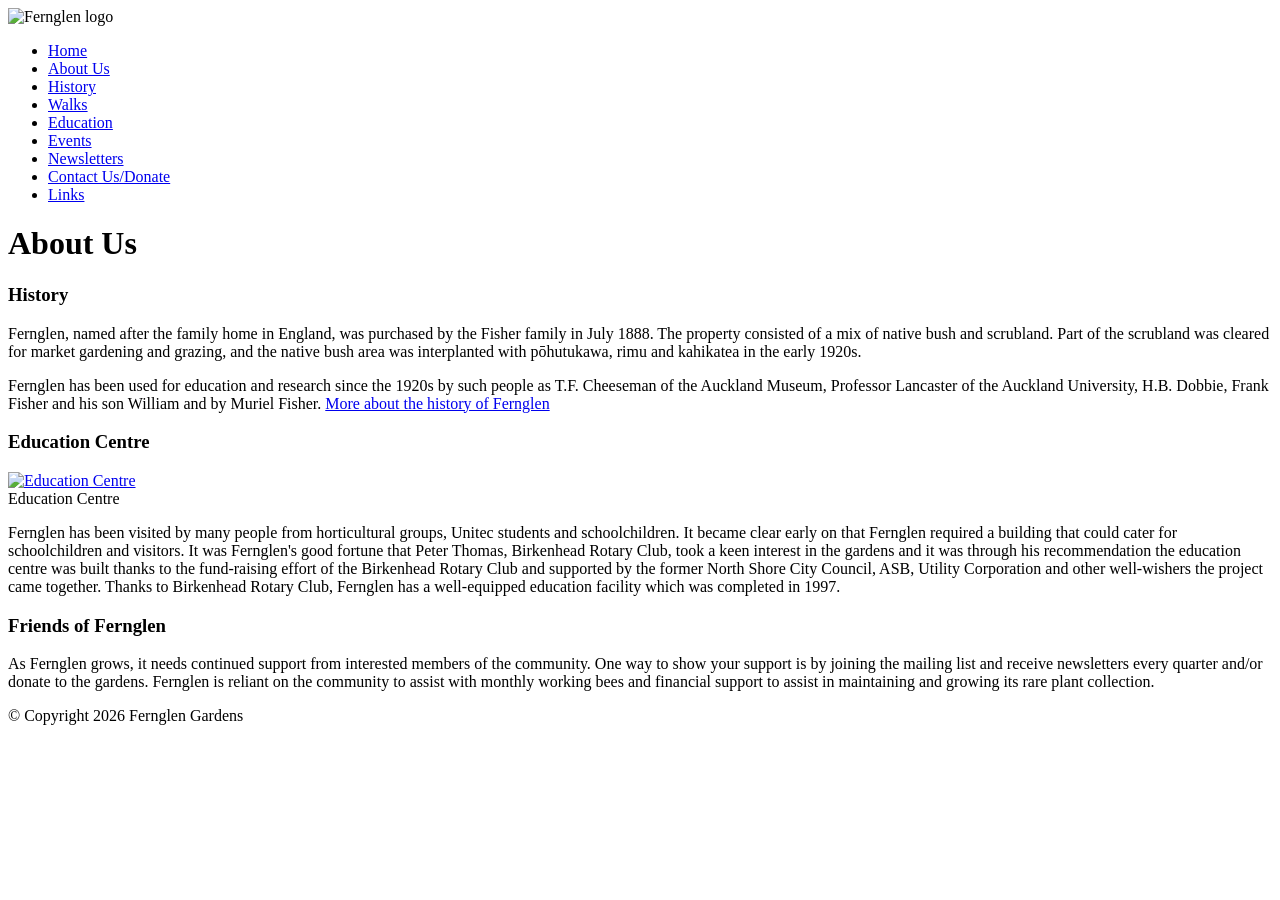
==== aboutus.html @ 90a9030f "added initial Eco Day page and updated copyright to 2026" ====
<!DOCTYPE html>
<html xmlns="http://www.w3.org/1999/xhtml" lang="en">


<head>

  <title>About Us Page</title>

  <meta charset="utf-8" />
  <meta http-equiv="Content-Type" content="text/html" />
  <meta name="description" content="Fernglen Native Gardens are devoted solely to the growing and preservation of New Zealand plants, consisting of approximately 9 acres of Kauri Association bush, half an acre of which is under cultivation.">
  <meta name="keywords" content="fernglen, native plants, New Zealand native plants, Auckland walks, bush walk, gardens,ferns">

  <link href="styles/fgstyles.css" type="text/css" rel="stylesheet">

</head>


<body>

  <header>
    <img src="images/banner.gif" alt="Fernglen logo">
  </header>
  
  <div class="container">
    
    <aside class="sidemenu">
      <ul>
        <li><a href="index.html">Home</a></li>
        <li><a href="aboutus.html" class="selected">About Us</a></li>
        <li><a href="history.html">History</a></li>
        <li><a href="walk.html">Walks</a></li>
        <li><a href="educate.html">Education</a></li>
        <li><a href="events.html">Events</a></li>
        <li><a href="newsletters.html">Newsletters</a></li>
        <li><a href="contactus.html">Contact Us/Donate</a></li>
        <li><a href="links.html">Links</a></li>
      </ul>
    </aside>
    
    <main class="content">
      
      <h1>About Us</h1>
      
      <h3>History</h3>
      
      <p>Fernglen, named after the family home in England, was purchased by the Fisher family in July 1888. The property consisted of a mix of native bush and scrubland. Part of the scrubland was cleared for market gardening and grazing, and the native bush area was interplanted with pōhutukawa, rimu and kahikatea in the early 1920s. </p>
      
      <p>Fernglen has been used for education and research since the 1920s by such people as T.F. Cheeseman of the Auckland Museum, Professor Lancaster of the Auckland University, H.B. Dobbie, Frank Fisher and his son William and by Muriel Fisher. <a href="history.html">More about the history of Fernglen</a> </p>
      
      <h3>Education Centre</h3>
      
      <div class="imageR">
        <a href="images/education-centre-outside.webp" target="_blank"><img class="embeddedImage" src="images/education-centre-outside.webp" alt="Education Centre"></a>
        <div class="caption">Education Centre</div>
      </div>

      <p>Fernglen has been visited by many people from horticultural groups, Unitec students and schoolchildren. It became clear early on that Fernglen required a building that could cater for schoolchildren and visitors. It was Fernglen's good fortune that Peter Thomas, Birkenhead Rotary Club, took a keen interest in the gardens and it was through his recommendation the education centre was built thanks to the fund-raising effort of the Birkenhead Rotary Club and supported by the former North Shore City Council, ASB, Utility Corporation and other well-wishers the project came together. Thanks to Birkenhead Rotary Club, Fernglen has a well-equipped education facility which was completed in 1997.</p>

      <h3>Friends of Fernglen</h3>
      
      <p>As Fernglen grows, it needs continued support from interested members of the community. One way to show your support is by joining the mailing list and receive newsletters every quarter and/or donate to the gardens. Fernglen is reliant on the community to assist with monthly working bees and financial support to assist in maintaining and growing its rare plant collection.</p>
      
    </main>
  </div>
    
  <footer>
    &copy; Copyright 2026 Fernglen Gardens
  </footer>
      
</body>

</html>
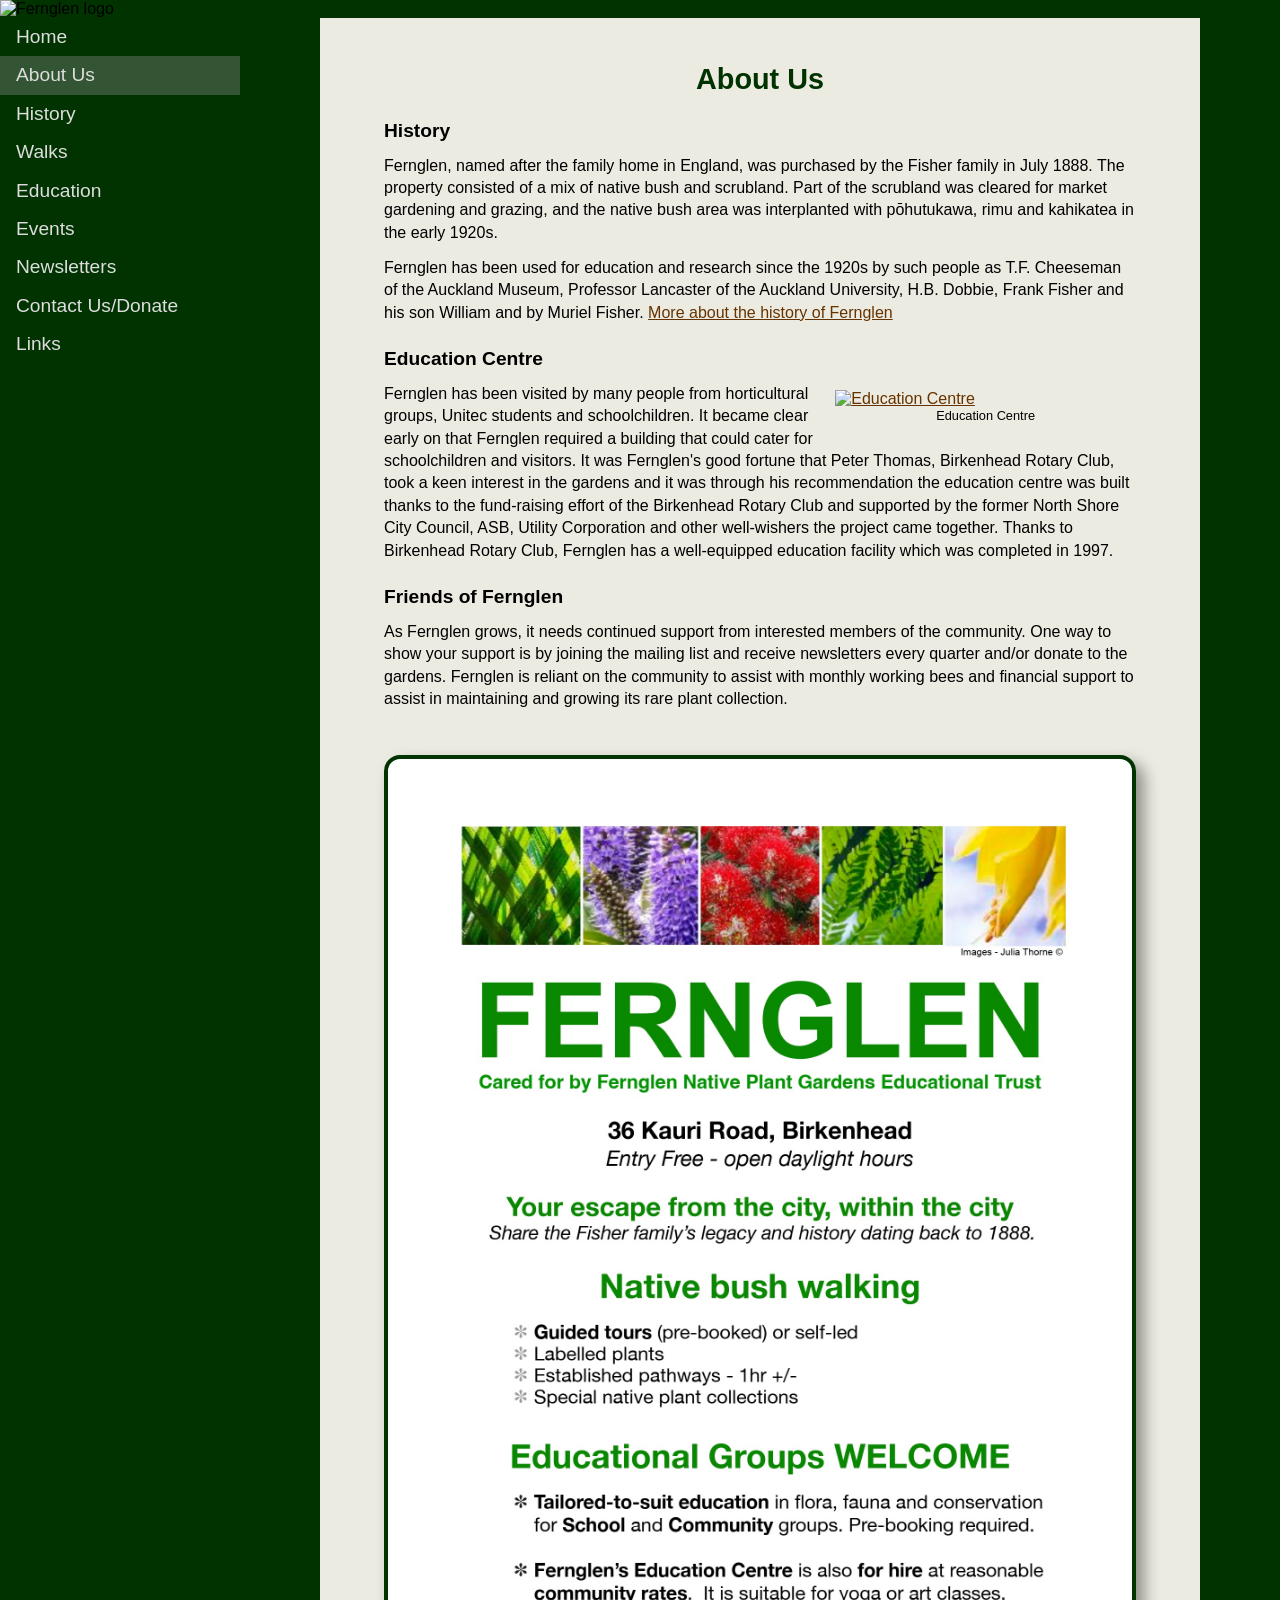
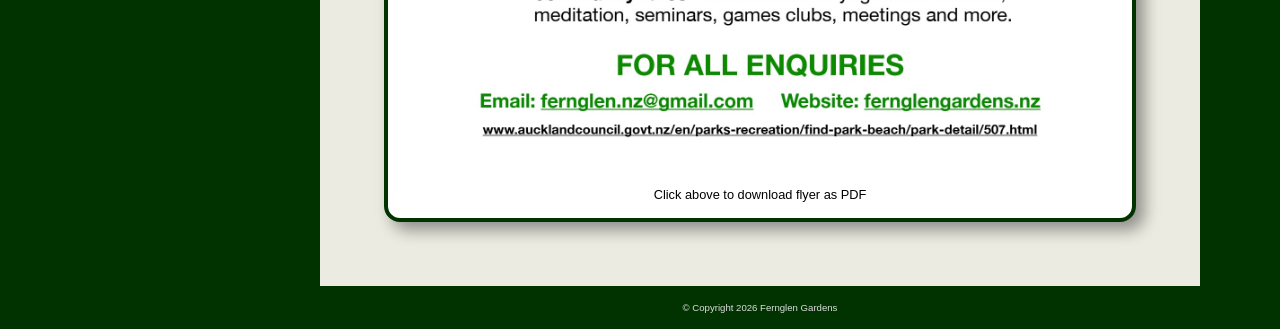
==== commit 4aa4cce1: "added Fernglen flyer and Eco Day flyer" ====
--- a/aboutus.html
+++ b/aboutus.html
@@ -61,6 +61,13 @@
       
       <p>As Fernglen grows, it needs continued support from interested members of the community. One way to show your support is by joining the mailing list and receive newsletters every quarter and/or donate to the gardens. Fernglen is reliant on the community to assist with monthly working bees and financial support to assist in maintaining and growing its rare plant collection.</p>
       
+      <div style="clear: both;"></div>
+
+      <div class="imageW">
+        <a href="assets/Fernglen Flyer 2026.pdf" target="_blank"><img class="embeddedImage" src="images/Fernglen Flyer 2026.jpg" alt="Fernglen Flyer 2026"></a>
+        <div class="caption">Click above to download flyer as PDF</div>
+      </div>
+
     </main>
   </div>
     
--- a/styles/fgstyles.css
+++ b/styles/fgstyles.css
@@ -0,0 +1,314 @@
+/* Layout */
+
+html {
+  height: 100%;
+}
+
+html, body {
+  min-height: 100%;
+}
+
+body {
+  display: flex;
+  flex-direction: column;
+  padding: 0;
+  margin: 0;
+}
+
+header {
+  flex: none;
+}
+
+.container {
+  display: flex;
+  flex: 1;
+}
+
+.sidemenu {
+  flex: none;
+  width: 15rem;
+  padding: 0;
+}
+
+.content {
+  flex: 1;
+  margin: 0rem 5rem 0rem 5rem;
+  padding: 1em 4em 2em 4em;
+}
+
+footer {
+  flex: none;
+  margin-top: 1rem;
+  margin-bottom: 1rem;
+  margin-left: 15rem;
+  text-align: center;
+}
+
+/* Formatting */
+
+body {
+  font-family: Helvetica, Arial, sans-serif;
+  color: #000000;
+  background-color: #030;
+  font-weight: normal;
+}
+
+.content {
+  background-color: #ecebe1;
+}
+
+footer {
+  color: #ddd;
+  font-size: 0.6em;
+}
+
+h1 {
+  font-size: 1.8em;
+  color: #030;
+  text-align: center;
+  margin-top: 1em;
+}
+
+h2 {
+  font-size: 1.4em;
+}
+
+h3 {
+  font-size: 1.2em;
+  margin: 1.25em 0em 0.5em 0em;
+}
+
+ul,
+li,
+p {
+  font-size: 1em;
+  text-align: left;
+  font-weight: normal;
+  line-height: 1.4em;
+  margin: 0.8em 0;
+}
+
+p {
+  padding: 0;
+}
+
+ul {
+  padding: 0em 0.5em;
+}
+
+li {
+  margin: 0.3em 0.6em;
+}
+
+a {
+  font-weight: normal;
+}
+
+a:link {
+  color: #630;
+}
+
+a:visited {
+  color: #030;
+}
+
+a:hover {
+  color: #003300;
+}
+
+a:active {
+  color: #ffffff;
+}
+
+.sidemenu {
+  background: #030;
+}
+
+.sidemenu ul {
+  margin: 0;
+  padding: 0;
+}
+
+.sidemenu li {
+  list-style: none;
+  margin: 0;
+  padding: 0;
+}
+
+.sidemenu a {
+  color: #ddd;
+  font-size: 1.2em;
+  font-weight: normal;
+  text-decoration: none;
+  margin: 0;
+  padding: 0.5rem 1rem;
+  display: block;
+}
+
+.sidemenu a:hover {
+  background: #464;
+}
+
+.sidemenu .selected {
+  background: #353;
+}
+
+.sidemenu_sub a {
+  color: #ccc;
+  font-size: 1em;
+  padding: 0.5em 0.5em 0.5em 2em;
+}
+
+
+.caption {
+  font-size: 0.8em;
+  text-align: center;
+  font-weight: normal;
+}
+
+.botanic_name {
+  font-style: italic;
+}
+
+.pindent {
+  text-indent: 1em;
+}
+
+.pindnosp {
+  text-indent: 1em;
+  margin-top: 0em;
+  margin-bottom: 0em;
+}
+
+.about {
+  color: #ffffff;
+  font-size: 0.6em;
+}
+
+.about a:link {
+  color: #ffffff;
+}
+
+.about a:hover {
+  color: #66cc66;
+}
+
+.about a:visited {
+  color: #ffffff;
+}
+
+#footer {
+  color: #ddd;
+  text-align: center;
+  font-size: 0.6em;
+  margin-top: 1em;
+  margin-bottom: 1em;
+}
+
+#content {
+  background-color: #ecebe1;
+  margin: 0rem 5rem 0rem 5rem;
+  height: 100%;
+  text-align: left;
+  vertical-align: top;
+  padding: 1em 4em 2em 4em;
+  overflow: hidden;
+}
+
+.fgphotoR {
+  float: right;
+  padding: 10px 0px 10px 20px;
+}
+
+.fgphotoL {
+  float: left;
+  padding: 10px 20px 10px 0px;
+}
+
+.note {
+  font-size: 1.2em;
+  font-weight: bold;
+  color: #700;
+}
+
+.top {
+  font-size: 0.8em;
+  color: #003300;
+}
+
+.tborder {
+  padding-left: 0.4em;
+  padding-right: 0.5em;
+  padding-top: 0em;
+  border-top-width: 1px;
+  margin-top: 0em;
+  border-top-style: solid;
+  border-right-style: none;
+  border-left-style: none;
+  border-bottom-style: none;
+  border-top-color: #030;
+}
+
+/* ----------- new CSS ----------- */
+
+.embeddedImage {
+  border: 0;
+  width: 100%;
+}
+
+.imageR {
+  float: right;
+  width: 40%;
+  padding: 10px 0px 10px 20px;
+}
+
+.imageL {
+  float: left;
+  width: 40%;
+  padding: 10px 20px 10px 0px;
+}
+
+.imageW {
+  max-width: 50em;
+  margin: 2em auto;
+  border: 0.3em solid #030;
+  border-radius: 1em;
+  padding: 1em;
+  background-color: white;
+  box-shadow: 0.5em 0.5em 1em #0006;
+  text-align: center;
+}
+
+.layouttable {
+  border-spacing: 0;
+  font-size: 1em;
+  text-align: left;
+  font-weight: normal;
+  line-height: 1.4em;
+}
+
+.layouttable td {
+  padding: 0 1em 0 0;
+}
+
+
+/* --- Landing page notes --- */
+
+.landingPageNotes {
+  max-width: 50em;
+  margin: 2em auto;
+  border: 0.3em solid #030;
+  border-radius: 1em;
+  padding: 1em;
+  background-color: white;
+  box-shadow: 0.5em 0.5em 1em #0006;
+  text-align: center;
+}
+
+.landingPageNotes p {
+  text-align: center;
+}
+
+.landingPageNotes li {
+  text-align: center;
+}
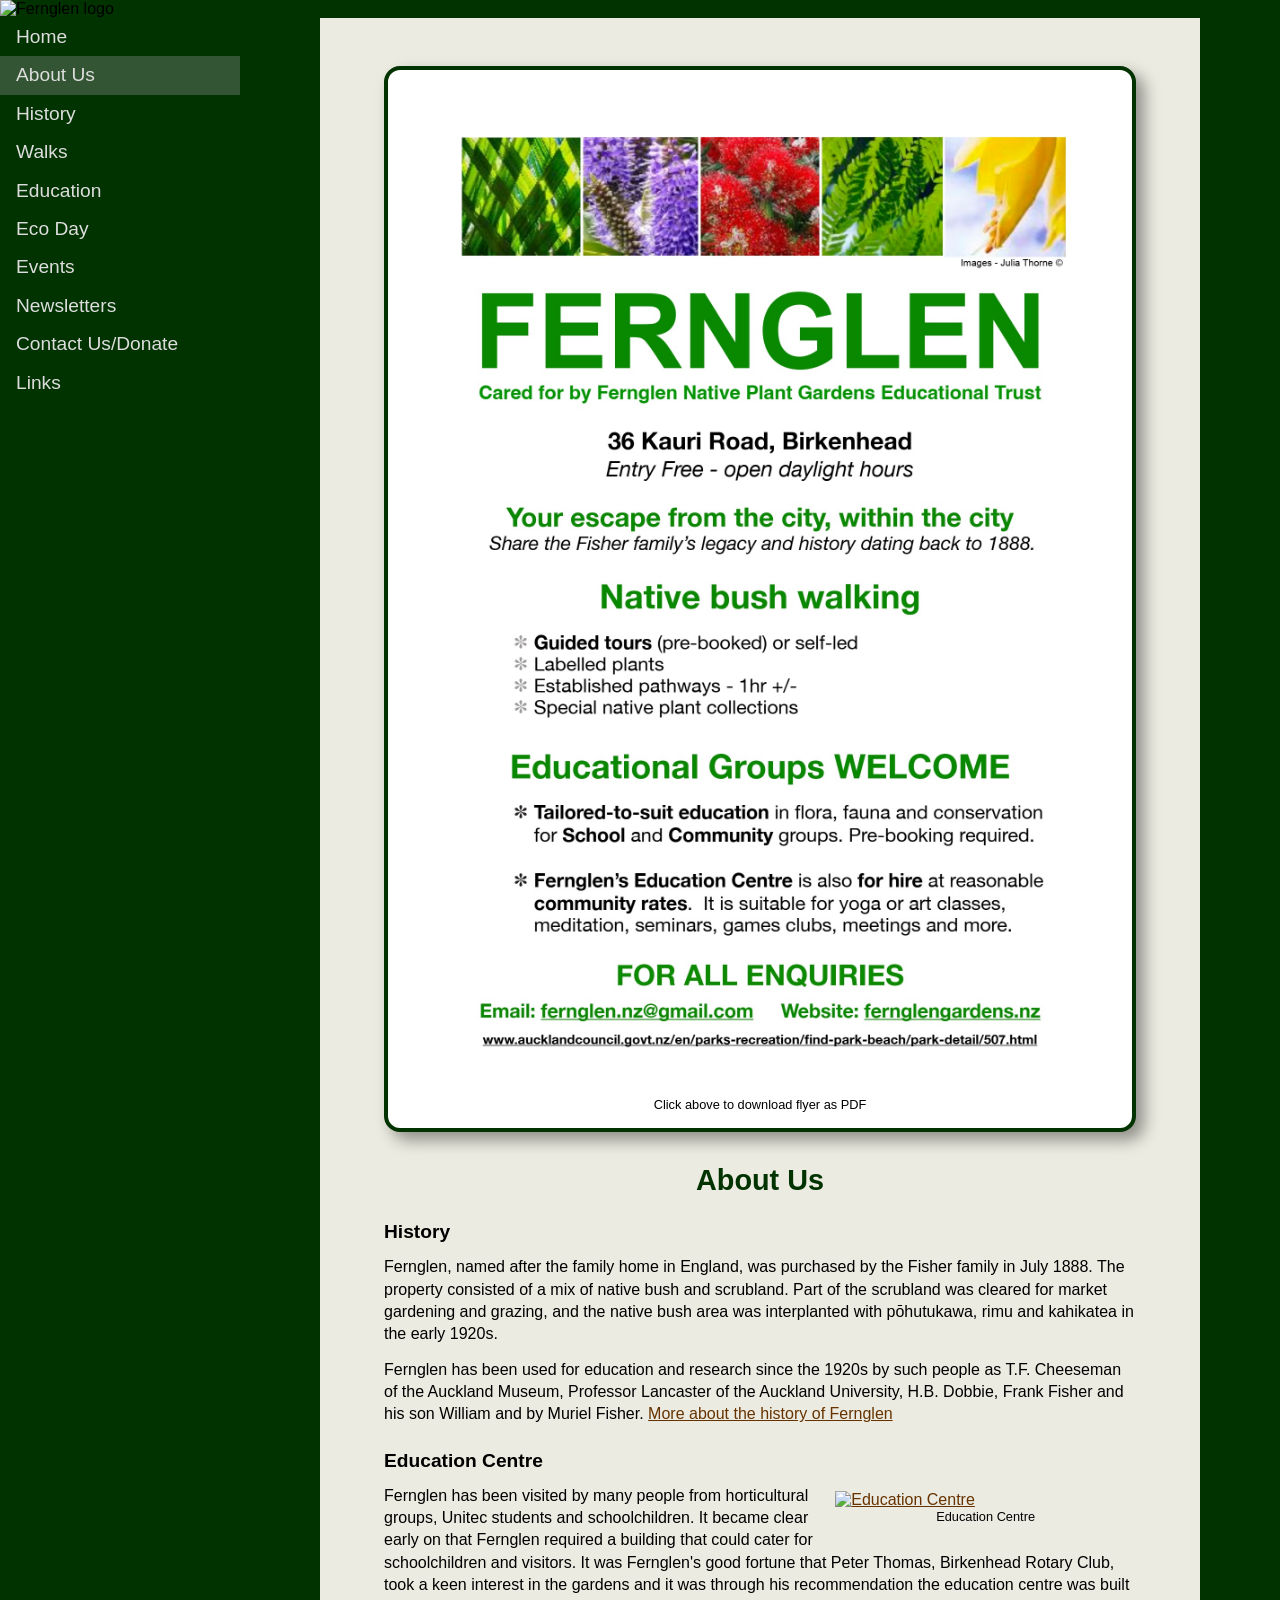
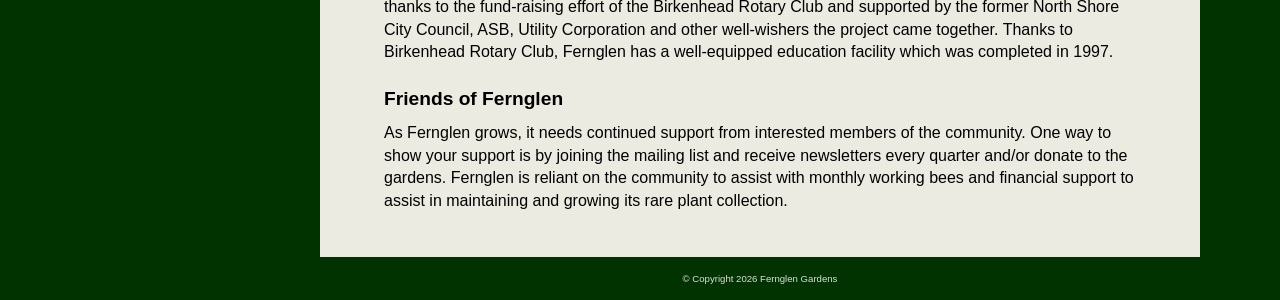
==== commit adc4bc8a: "- linked up new Eco Day page - added the Eco Day flyer to the home and events pages" ====
--- a/aboutus.html
+++ b/aboutus.html
@@ -31,6 +31,7 @@
         <li><a href="history.html">History</a></li>
         <li><a href="walk.html">Walks</a></li>
         <li><a href="educate.html">Education</a></li>
+        <li><a href="ecoday.html">Eco Day</a></li>
         <li><a href="events.html">Events</a></li>
         <li><a href="newsletters.html">Newsletters</a></li>
         <li><a href="contactus.html">Contact Us/Donate</a></li>
@@ -40,6 +41,11 @@
     
     <main class="content">
       
+      <div class="imageW">
+        <a href="assets/Fernglen Flyer 2026.pdf" target="_blank"><img class="embeddedImage" src="images/Fernglen Flyer 2026.jpg" alt="Fernglen Flyer 2026"></a>
+        <div class="caption">Click above to download flyer as PDF</div>
+      </div>
+
       <h1>About Us</h1>
       
       <h3>History</h3>
@@ -61,13 +67,6 @@
       
       <p>As Fernglen grows, it needs continued support from interested members of the community. One way to show your support is by joining the mailing list and receive newsletters every quarter and/or donate to the gardens. Fernglen is reliant on the community to assist with monthly working bees and financial support to assist in maintaining and growing its rare plant collection.</p>
       
-      <div style="clear: both;"></div>
-
-      <div class="imageW">
-        <a href="assets/Fernglen Flyer 2026.pdf" target="_blank"><img class="embeddedImage" src="images/Fernglen Flyer 2026.jpg" alt="Fernglen Flyer 2026"></a>
-        <div class="caption">Click above to download flyer as PDF</div>
-      </div>
-
     </main>
   </div>
     
--- a/styles/fgstyles.css
+++ b/styles/fgstyles.css
@@ -295,7 +295,7 @@
 /* --- Landing page notes --- */
 
 .landingPageNotes {
-  max-width: 50em;
+  max-width: 40em;
   margin: 2em auto;
   border: 0.3em solid #030;
   border-radius: 1em;
